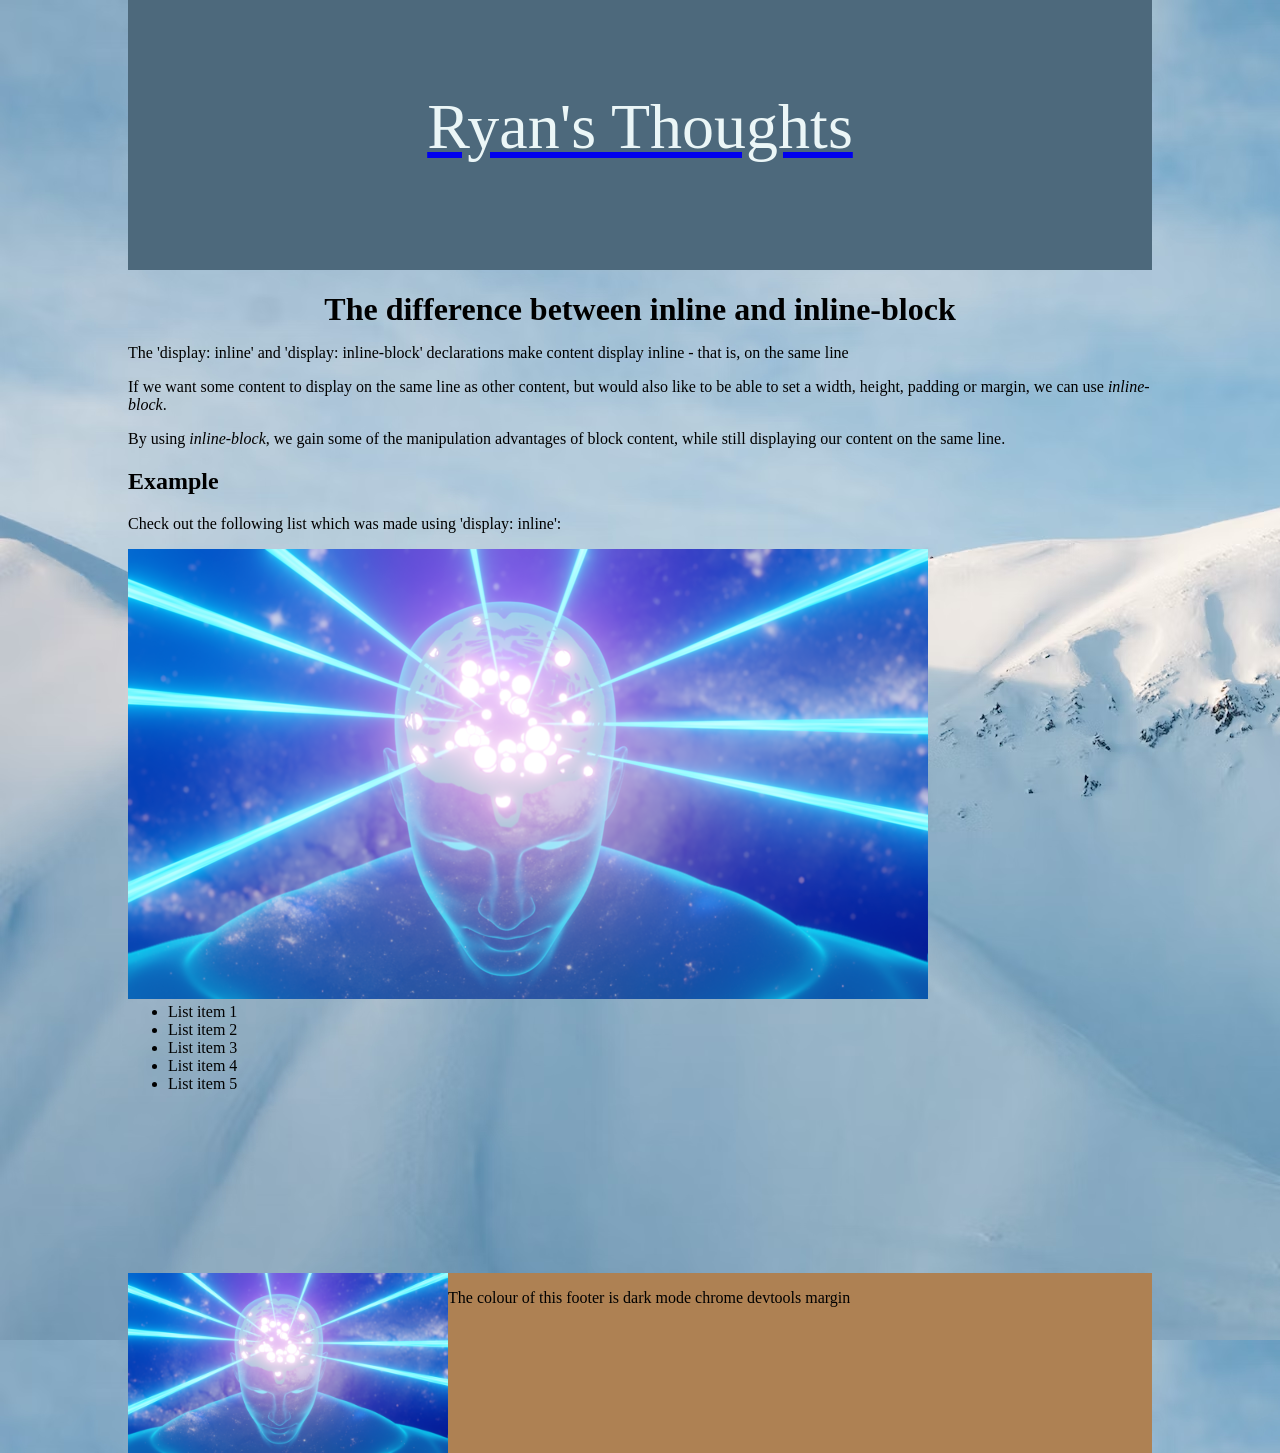
==== blog/html-css.html @ 7e8ed97a "technical blog post" ====
<!DOCTYPE html>
<html>
<head>
<title>inline and inline-block</title>
<meta charset="UTF-8">
<meta name="viewport" content="width=device-width, initial-scale=1">
<link href="../styles/main.css" rel="stylesheet" type="text/css">
<link rel="preconnect" href="https://fonts.googleapis.com">
<link rel="preconnect" href="https://fonts.gstatic.com" crossorigin>
<link href="https://fonts.googleapis.com/css2?family=Source+Sans+Pro&display=swap" rel="stylesheet">
</head>
<body>
<a class="index" href="../index.html"><header>Ryan's Thoughts</header></a>
<div class="blog-cont">
<h1 class="h1-blog">The difference between inline and inline-block</h1>
<p>The 'display: inline' and 'display: inline-block' declarations make content display inline - that is, on the same line</p>
<p>If we want some content to display on the same line as other content, but would also like to be able to set a width, height, padding or margin, we can use <em>inline-block</em>.</p>
<p>By using <em>inline-block</em>, we gain some of the manipulation advantages of block content, while still displaying our content on the same line.</p>
<h2 class="h2-blog">Example</h2>
<p>Check out the following list which was made using 'display: inline':</p>
<img id="code" src="../images/horizontal-list-example.png" alt="example code">
<ul class="list-horizontal">
  <li>List item 1</li>
  <li>List item 2</li>
  <li>List item 3</li>
  <li>List item 4</li>
  <li>List item 5</li>
</ul>
</div>
  <footer>
    <div class="grid-f">
        <img class="galaxy-brain" src="../images/galaxy-brain-plus.png" alt="a woman so smart that she exists beyond time with rings of laserbeams around her head">
          <p class="para-f">The colour of this footer is dark mode chrome devtools margin</p>
    </div>
  </main>
</body>
---- styles/main.css ----
body{
  margin: 0;
  background-image: url("../images/snowbg.avif");
  object-fit: cover;
  width: 80vw;
  margin: auto;
  object-fit: cover;
}
header{
  background-color: #4d697c;
  height: 20vh;
  text-align: center;
  padding-top: 10vh;
  font-size: 4em;
  color: RGB(235,246,247);
}
h1{
  padding: 0.67em 0 0 0;
  text-align: center;
}
h1, ul {
  margin-block: 0;
}
.list-welcome{
  padding: 1vh 5vw;
}
.nav-cont{
  background-color: rgb(235,246,247,.5);
}
.list-nav{
  list-style-type: none;
  height: 100%;
}
.grid {
  display: grid;
  width: 100%;
  grid-template-columns: 2fr 2fr;
  height: 70vh;
}

.grid-welcome{
  background-color: #D0BC68;
  color: darkslategrey;
}

.grid-f {
  display: grid;
  width: 100%;
  grid-template-columns: 1fr 3fr;
}
footer{
  background-color: rgb(174,129,83);
  position: relative;
  top: 20vh;
  vertical-align: bottom;
}
.galaxy-brain {
  width: 25vw;
}

@media (min-width: 1200px){
  img{
    content: url(../images/galaxy-brain.png); /*Need to replace alt text with Javascript*/
  }
}

@media (max-width: 768px){
  .list-welcome{
    padding: .75vh 4vw
  }
  body {
    width: 100%;
  }
}

@media (max-width: 320px){
  header{
    height: 15vh;
    padding-top: 7.5vh;
    font-size: 3em;
  }
  .grid {
    display: block;
    padding-top: 5vh;
  }
  .nav-cont{
    margin-top: 5vh;
  }
}
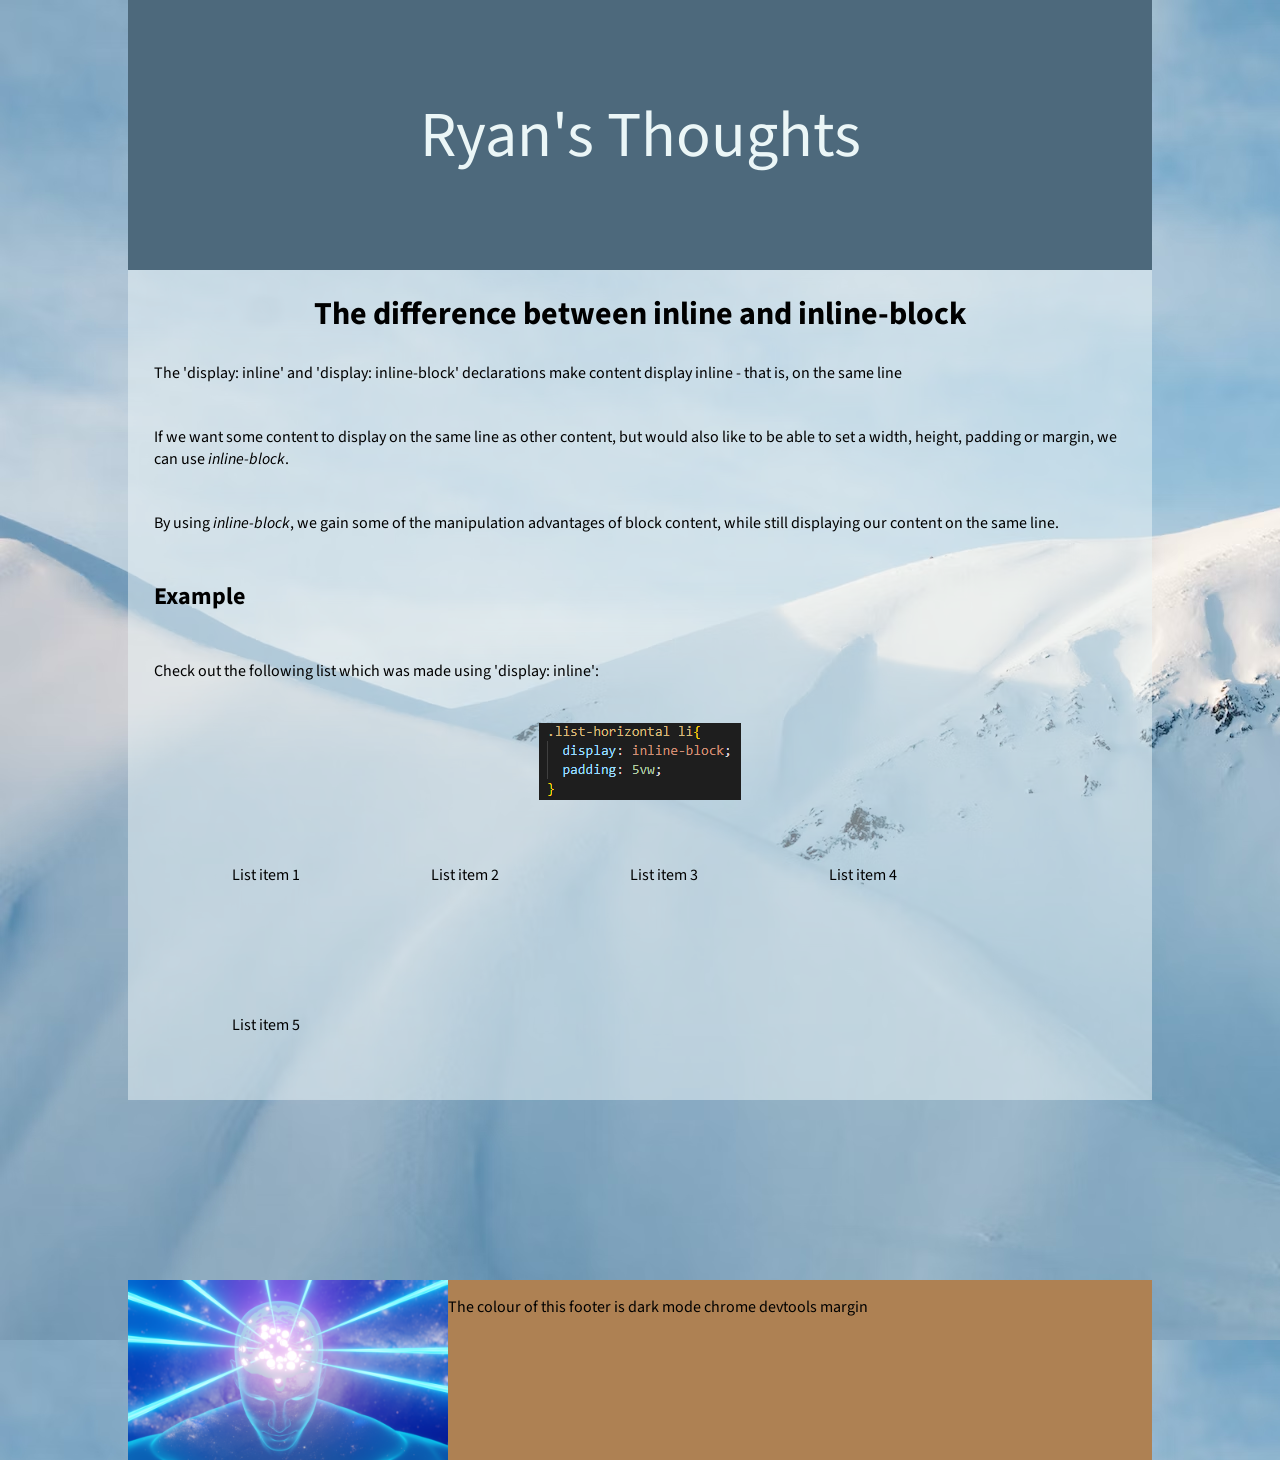
==== commit 71909f07: "add learning-plan and identity-values blog posts" ====
--- a/blog/html-css.html
+++ b/blog/html-css.html
@@ -28,7 +28,7 @@
 </ul>
 </div>
   <footer>
-    <div class="grid-f">
+    <div class="foot">
         <img class="galaxy-brain" src="../images/galaxy-brain-plus.png" alt="a woman so smart that she exists beyond time with rings of laserbeams around her head">
           <p class="para-f">The colour of this footer is dark mode chrome devtools margin</p>
     </div>
--- a/styles/main.css
+++ b/styles/main.css
@@ -5,6 +5,7 @@
   width: 80vw;
   margin: auto;
   object-fit: cover;
+  font-family: 'Source Sans Pro', sans-serif;
 }
 header{
   background-color: #4d697c;
@@ -14,17 +15,36 @@
   font-size: 4em;
   color: RGB(235,246,247);
 }
-h1{
-  padding: 0.67em 0 0 0;
+.h1-welcome{
   text-align: center;
 }
 h1, ul {
   margin-block: 0;
 }
+.h1-blog {
+  text-align: center;
+  padding-bottom: 1vh;
+}
+.blog-cont p, .blog-cont h2{
+  padding: 0 2vw 2vw 2vw;
+}
+.blog-cont h1{
+  text-align: center;
+}
+h1{
+  padding: 0.67em 0 0 0;
+}
 .list-welcome{
   padding: 1vh 5vw;
 }
+.list-horizontal li{
+  display: inline-block;
+  padding: 5vw;
+}
 .nav-cont{
+  background-color: rgb(235,246,247,.5);
+}
+.blog-cont{
   background-color: rgb(235,246,247,.5);
 }
 .list-nav{
@@ -43,7 +63,7 @@
   color: darkslategrey;
 }
 
-.grid-f {
+.foot {
   display: grid;
   width: 100%;
   grid-template-columns: 1fr 3fr;
@@ -57,9 +77,16 @@
 .galaxy-brain {
   width: 25vw;
 }
+#code {
+  margin: auto;
+  display: block;
+}
+.index{
+  text-decoration: none;
+}
 
 @media (min-width: 1200px){
-  img{
+  .galaxy-brain{
     content: url(../images/galaxy-brain.png); /*Need to replace alt text with Javascript*/
   }
 }
@@ -86,4 +113,4 @@
   .nav-cont{
     margin-top: 5vh;
   }
-}+}
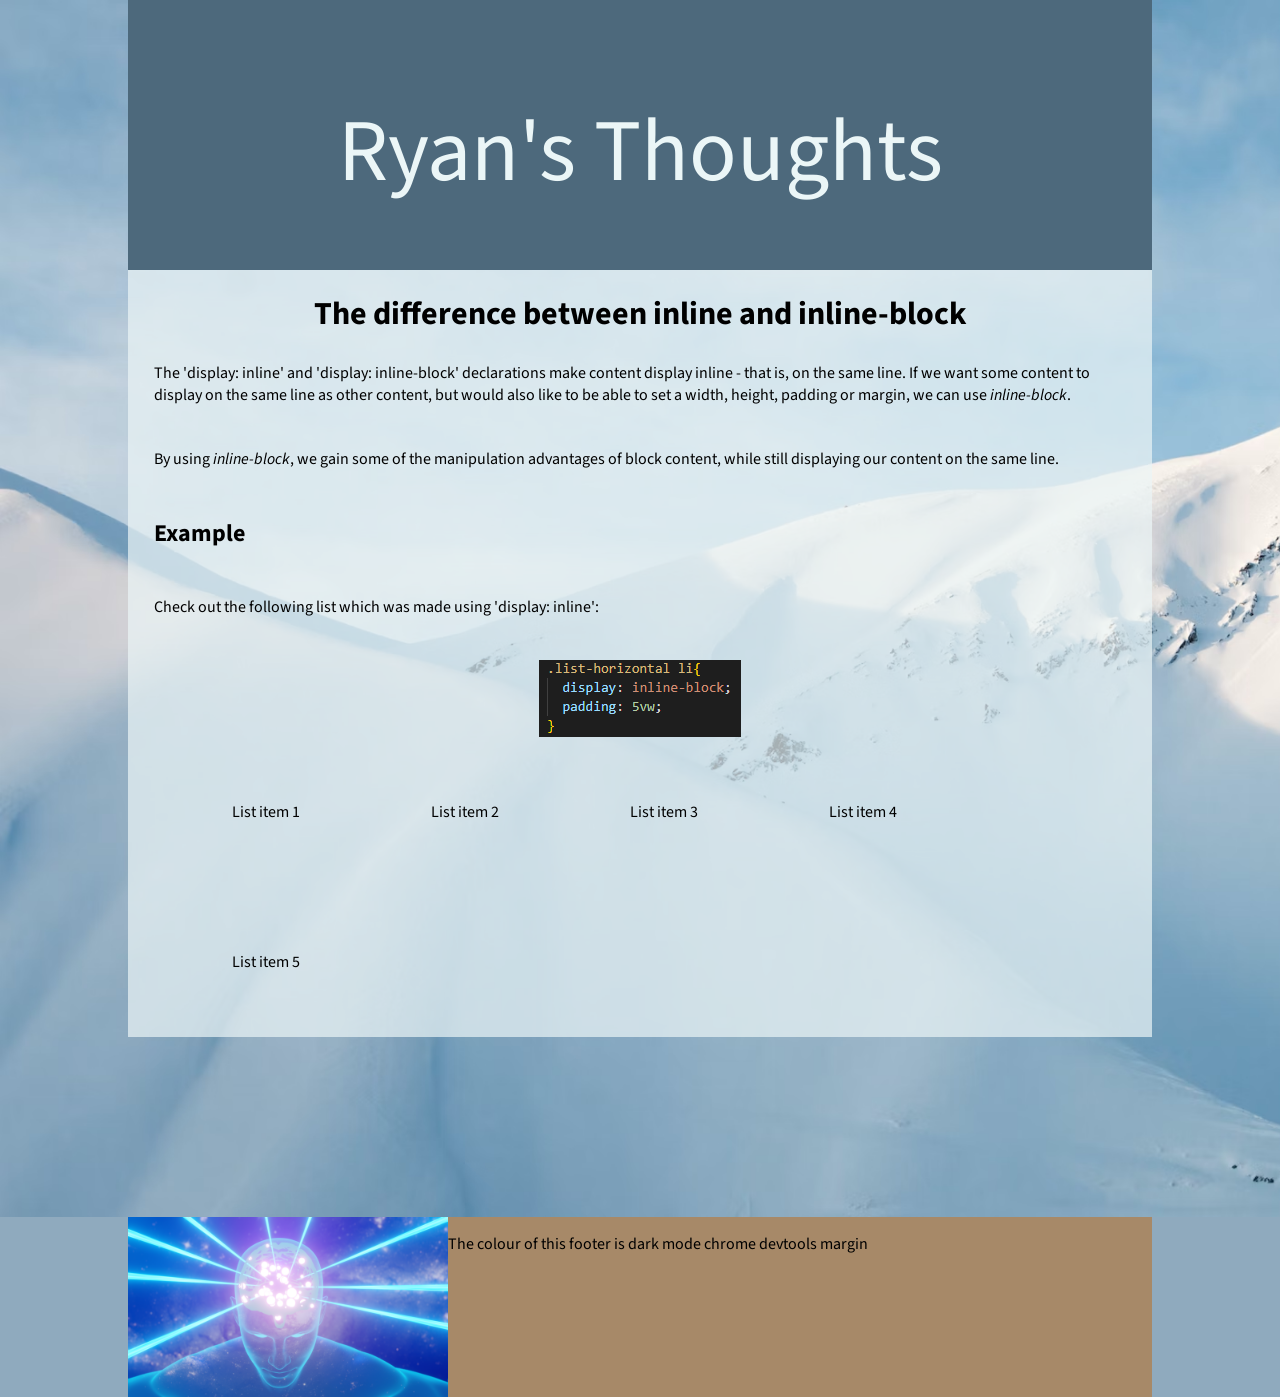
==== commit 5b416447: "tidy html-css paragraph" ====
--- a/blog/html-css.html
+++ b/blog/html-css.html
@@ -13,8 +13,7 @@
 <a class="index" href="../index.html"><header>Ryan's Thoughts</header></a>
 <div class="blog-cont">
 <h1 class="h1-blog">The difference between inline and inline-block</h1>
-<p>The 'display: inline' and 'display: inline-block' declarations make content display inline - that is, on the same line</p>
-<p>If we want some content to display on the same line as other content, but would also like to be able to set a width, height, padding or margin, we can use <em>inline-block</em>.</p>
+<p>The 'display: inline' and 'display: inline-block' declarations make content display inline - that is, on the same line. If we want some content to display on the same line as other content, but would also like to be able to set a width, height, padding or margin, we can use <em>inline-block</em>.</p>
 <p>By using <em>inline-block</em>, we gain some of the manipulation advantages of block content, while still displaying our content on the same line.</p>
 <h2 class="h2-blog">Example</h2>
 <p>Check out the following list which was made using 'display: inline':</p>
--- a/styles/main.css
+++ b/styles/main.css
@@ -1,19 +1,24 @@
+html{
+  background-image: url("../images/snowbg.avif");
+  background-repeat: no-repeat;
+  background-color:  rgb(143,170,190);
+  background-size: cover;
+}
 body{
   margin: 0;
-  background-image: url("../images/snowbg.avif");
-  object-fit: cover;
-  width: 80vw;
+  width: 100vw;
   margin: auto;
-  object-fit: cover;
   font-family: 'Source Sans Pro', sans-serif;
 }
 header{
-  background-color: #4d697c;
+  background-color: rgb(77, 105, 124);
   height: 20vh;
   text-align: center;
   padding-top: 10vh;
-  font-size: 4em;
+  font-size: 5.5em;
   color: RGB(235,246,247);
+  width: 80vw;
+  margin: auto;
 }
 .h1-welcome{
   text-align: center;
@@ -35,47 +40,76 @@
   padding: 0.67em 0 0 0;
 }
 .list-welcome{
-  padding: 1vh 5vw;
+  padding: 1vh 2vw;
 }
 .list-horizontal li{
   display: inline-block;
   padding: 5vw;
 }
 .nav-cont{
-  background-color: rgb(235,246,247,.5);
+  background-color: rgb(235,246,247,.7);
 }
 .blog-cont{
-  background-color: rgb(235,246,247,.5);
+  background-color: rgb(235,246,247,.7);
+  width: 80vw;
+  margin: auto;
 }
 .list-nav{
   list-style-type: none;
   height: 100%;
+  text-decoration: none !important;
+}
+.noDecoration, a:link, a:visited {
+  text-decoration: none;
+}
+.article-nav {
+  border-bottom: 1px solid black;
+  padding-bottom: 1.5vh;
+  font-weight: 600;
+}
+.article-nav li{
+  padding-bottom: 1.5vh;
+  padding-top: 1.5vh;
+}
+.view-more {
+  padding-bottom: 0vh;
+  border-bottom: 2px solid darkgray;
+  color: rgb(65, 65, 65);
+  font-weight: 800;
 }
 .grid {
   display: grid;
-  width: 100%;
+  width: 80vw;
   grid-template-columns: 2fr 2fr;
   height: 70vh;
+  margin: auto;
 }
 
 .grid-welcome{
-  background-color: #D0BC68;
+  background-color: rgb(208, 188, 104, .85);
   color: darkslategrey;
 }
-
+.welcome-padder{
+  padding-left: 10px;
+}
 .foot {
   display: grid;
   width: 100%;
   grid-template-columns: 1fr 3fr;
 }
 footer{
-  background-color: rgb(174,129,83);
+  background-color: rgb(174,129,83,.8);
   position: relative;
   top: 20vh;
   vertical-align: bottom;
+  width: 80vw;
+ margin: auto;
 }
 .galaxy-brain {
   width: 25vw;
+  display: block;
+  height: 100%;
+  object-fit: cover;
 }
 #code {
   margin: auto;
@@ -95,6 +129,9 @@
   .list-welcome{
     padding: .75vh 4vw
   }
+  header{
+    font-size: 4em;
+  }
   body {
     width: 100%;
   }
@@ -108,9 +145,13 @@
   }
   .grid {
     display: block;
-    padding-top: 5vh;
+  }
+  .grid-welcome{
+    margin-top: 5vh;
+    min-height: 50vh;
   }
   .nav-cont{
     margin-top: 5vh;
+    min-height: 30vh;
   }
 }
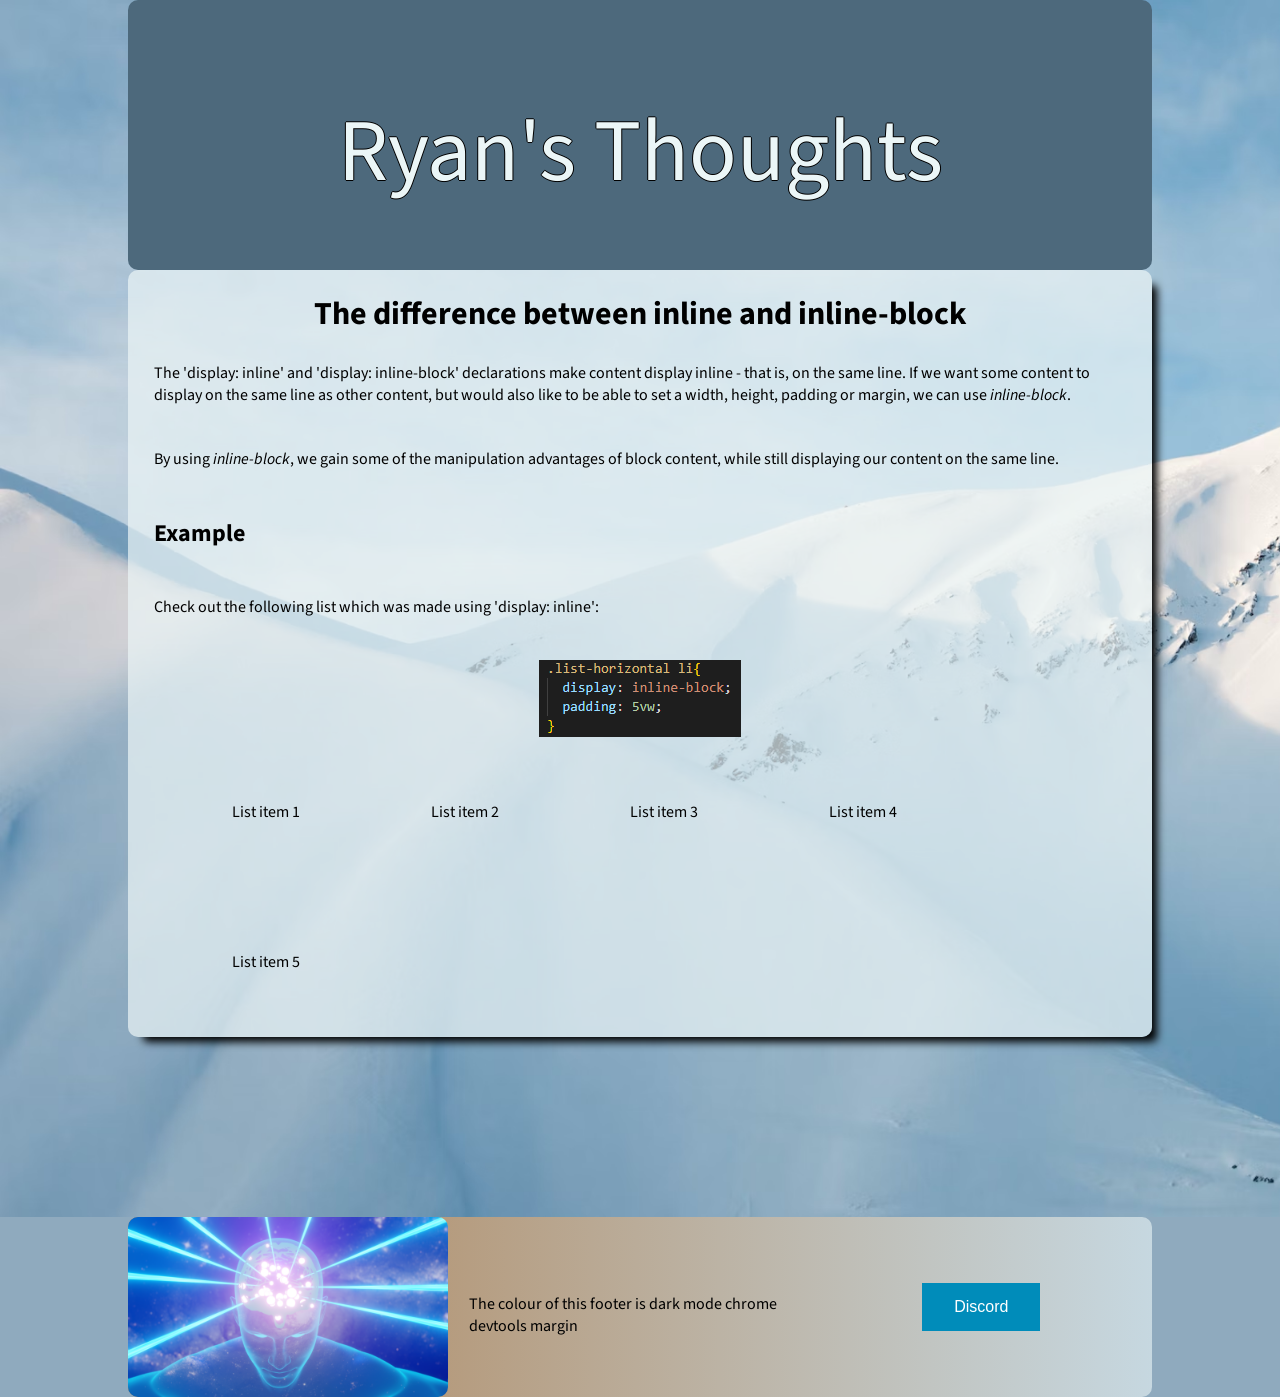
==== commit 49a78811: "footer grid rework" ====
--- a/blog/html-css.html
+++ b/blog/html-css.html
@@ -26,10 +26,18 @@
   <li>List item 5</li>
 </ul>
 </div>
-  <footer>
-    <div class="foot">
-        <img class="galaxy-brain" src="../images/galaxy-brain-plus.png" alt="a woman so smart that she exists beyond time with rings of laserbeams around her head">
-          <p class="para-f">The colour of this footer is dark mode chrome devtools margin</p>
+<footer>
+  <div class="foot">
+    <div class="foot-1">
+    <img class="galaxy-brain" src="images/galaxy-brain-plus.png" alt="a woman so smart that she exists beyond time with rings of laserbeams around her head">
+  </div>
+  <div class="foot-2">
+      <p class="para-f">The colour of this footer is dark mode chrome devtools margin</p>
     </div>
+    <div class="foot-3">
+      <button class="btn-dis tooltip">Discord<span class="tooltip-text">ryan-kendrick#8149</span></button>
+    </div>
+    </div>
+</footer>
   </main>
 </body>
--- a/styles/main.css
+++ b/styles/main.css
@@ -19,6 +19,8 @@
   color: RGB(235,246,247);
   width: 80vw;
   margin: auto;
+  border-radius: 10px;
+  text-shadow: -1px 0 black, 0 1px black, 1px 0 black, 0 -1px black;
 }
 .h1-welcome{
   text-align: center;
@@ -37,7 +39,7 @@
   text-align: center;
 }
 h1{
-  padding: 0.67em 0 0 0;
+  padding: 0.67em 0.33em 0 0.33em;
 }
 .list-welcome{
   padding: 1vh 2vw;
@@ -48,11 +50,15 @@
 }
 .nav-cont{
   background-color: rgb(235,246,247,.7);
+  border-radius: 25px;
+  box-shadow: 10px 10px 9px -5px;
 }
 .blog-cont{
   background-color: rgb(235,246,247,.7);
   width: 80vw;
   margin: auto;
+  border-radius: 10px;
+  box-shadow: 10px 10px 9px -5px;
 }
 .list-nav{
   list-style-type: none;
@@ -86,8 +92,11 @@
 }
 
 .grid-welcome{
+  background-image: linear-gradient(rgb(208, 188, 104, .85), rgb(143,170,190));
   background-color: rgb(208, 188, 104, .85);
   color: darkslategrey;
+  box-shadow: 0 4px 8px 0 rgba(0, 0, 0, 0.2), 0 6px 20px 0 rgba(0, 0, 0, 0.19);
+  border-radius: 10px;
 }
 .welcome-padder{
   padding-left: 10px;
@@ -95,21 +104,56 @@
 .foot {
   display: grid;
   width: 100%;
-  grid-template-columns: 1fr 3fr;
+  grid-template-columns: repeat(3, 1fr);
+  grid-auto-rows: 6.67vh;
+  grid-auto-columns: 26.67vw;
+}
+.foot-1 {
+  grid-column-start: 1;
+  grid-column-end: 2;
+  grid-row-start: 1;
+  grid-row-end: 4;
+}
+.foot-2 {
+grid-column-start: 2;
+grid-column-end: 3;
+grid-row-start: 2;
+grid-row-end: 4;
+overflow: auto;
+}
+.foot-3{
+grid-column-start: 3;
+grid-row-start: 2;
+grid-row-end: 3;
+display: flex;
+align-items: center;
+justify-content: center;
+}
+.btn-dis{
+  background-color: #008CBA;
+  border: none;
+  color: white;
+  padding: 15px 32px;
+  text-align: center;
+  text-decoration: none;
+  display: inline-block;
+  font-size: 16px;
 }
 footer{
-  background-color: rgb(174,129,83,.8);
+  background-image: linear-gradient(to right, rgba(174,129,83,1), rgba(235,246,247,0.60));
   position: relative;
   top: 20vh;
   vertical-align: bottom;
   width: 80vw;
  margin: auto;
+ border-radius: 10px;
 }
 .galaxy-brain {
   width: 25vw;
   display: block;
   height: 100%;
   object-fit: cover;
+  border-radius: 10px;
 }
 #code {
   margin: auto;
@@ -117,6 +161,28 @@
 }
 .index{
   text-decoration: none;
+}
+.tooltip {
+  position: relative;
+  display: inline-block;
+}
+
+.tooltip-text {
+  visibility: hidden;
+  width: 16vw;
+  background-color: #008CBA;
+  color: #fff;
+  text-align: center;
+  border-radius: 6px;
+  padding: 0.5vw 1vw;
+  position: absolute;
+  z-index: 1;
+  bottom: 115%;
+  left: 20%;
+  margin-left: -6.5vw;
+}
+.tooltip:hover .tooltip-text {
+  visibility: visible;
 }
 
 @media (min-width: 1200px){
@@ -126,6 +192,14 @@
 }
 
 @media (max-width: 768px){
+  .foot-2{
+    grid-row-start: 1;
+  }
+  .tooltip-text{
+    padding: 0.5vw 10vw 0.5vw 4vw;
+    left: 25%;
+    width: 20vw;
+  }
   .list-welcome{
     padding: .75vh 4vw
   }
@@ -138,6 +212,9 @@
 }
 
 @media (max-width: 320px){
+  .tooltip-text{
+    width: 30vw;
+  }
   header{
     height: 15vh;
     padding-top: 7.5vh;
@@ -155,3 +232,4 @@
     min-height: 30vh;
   }
 }
+
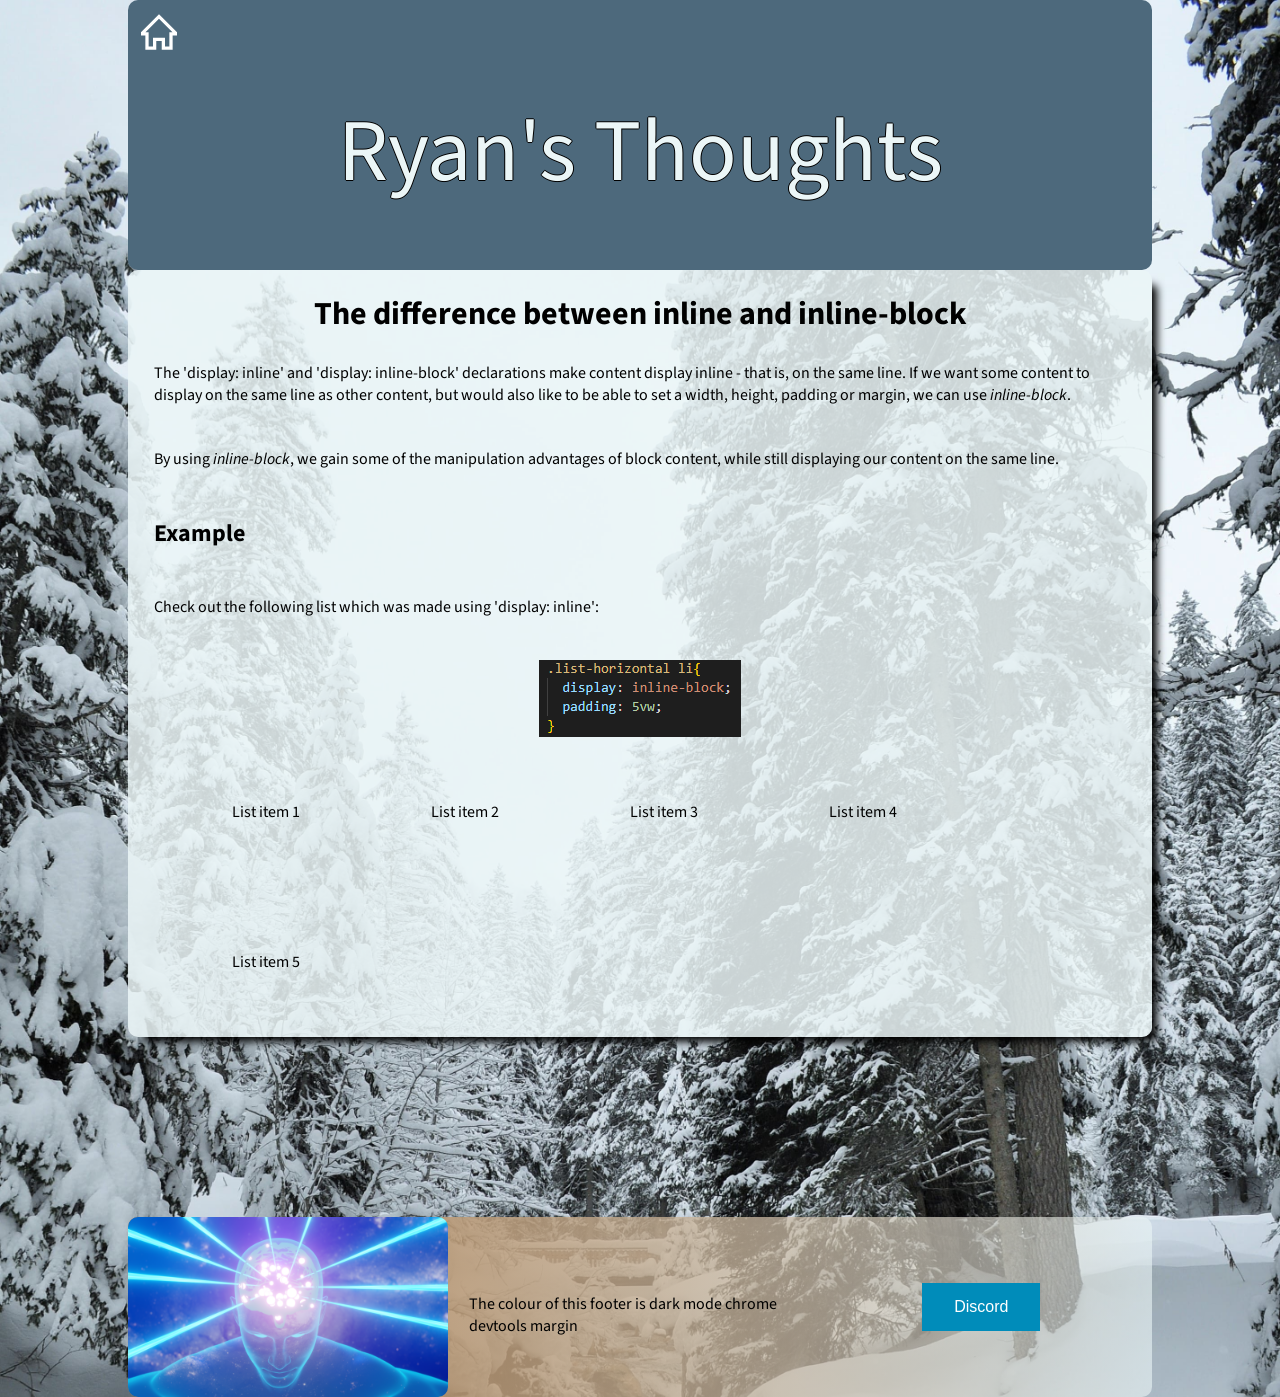
==== commit 9d7ee487: "home icon" ====
--- a/blog/html-css.html
+++ b/blog/html-css.html
@@ -10,7 +10,18 @@
 <link href="https://fonts.googleapis.com/css2?family=Source+Sans+Pro&display=swap" rel="stylesheet">
 </head>
 <body>
-<a class="index" href="../index.html"><header>Ryan's Thoughts</header></a>
+  <header>
+    <a class="index" href="../index.html"><svg fill="white" height="36px" width="36px" version="1.1" id="home-icon" xmlns="http://www.w3.org/2000/svg" xmlns:xlink="http://www.w3.org/1999/xlink" 
+    viewBox="0 0 512 512" xml:space="preserve" alt="home">
+  <g>
+   <g>
+     <path d="M256,2.938l-256,256v48.427h62.061v201.697h155.152V384.941h77.576v124.121h155.151V307.365H512v-48.427L256,2.938z
+        M403.394,260.82v201.697h-62.061V338.396H170.667v124.121h-62.061V260.82H63.943L256,68.762L448.057,260.82H403.394z"/>
+   </g>
+  </g>
+  </svg>
+  </a>
+  Ryan's Thoughts</header>
 <div class="blog-cont">
 <h1 class="h1-blog">The difference between inline and inline-block</h1>
 <p>The 'display: inline' and 'display: inline-block' declarations make content display inline - that is, on the same line. If we want some content to display on the same line as other content, but would also like to be able to set a width, height, padding or margin, we can use <em>inline-block</em>.</p>
@@ -29,7 +40,7 @@
 <footer>
   <div class="foot">
     <div class="foot-1">
-    <img class="galaxy-brain" src="images/galaxy-brain-plus.png" alt="a woman so smart that she exists beyond time with rings of laserbeams around her head">
+    <img class="galaxy-brain" src="../images/galaxy-brain-plus.png" alt="a woman so smart that she exists beyond time with rings of laserbeams around her head">
   </div>
   <div class="foot-2">
       <p class="para-f">The colour of this footer is dark mode chrome devtools margin</p>
--- a/styles/main.css
+++ b/styles/main.css
@@ -22,6 +22,11 @@
   border-radius: 10px;
   text-shadow: -1px 0 black, 0 1px black, 1px 0 black, 0 -1px black;
 }
+#home-icon{
+  position: absolute;
+  top: 1.5vh;
+  left: 11vw;
+}
 .h1-welcome{
   text-align: center;
 }
@@ -49,12 +54,12 @@
   padding: 5vw;
 }
 .nav-cont{
-  background-color: rgb(235,246,247,.7);
+  background-color: rgb(235,246,247,.85);
   border-radius: 25px;
   box-shadow: 10px 10px 9px -5px;
 }
 .blog-cont{
-  background-color: rgb(235,246,247,.7);
+  background-color: rgb(235,246,247,.85);
   width: 80vw;
   margin: auto;
   border-radius: 10px;
@@ -107,6 +112,7 @@
   grid-template-columns: repeat(3, 1fr);
   grid-auto-rows: 6.67vh;
   grid-auto-columns: 26.67vw;
+  margin-top: 20vh;
 }
 .foot-1 {
   grid-column-start: 1;
@@ -142,7 +148,6 @@
 footer{
   background-image: linear-gradient(to right, rgba(174,129,83,1), rgba(235,246,247,0.60));
   position: relative;
-  top: 20vh;
   vertical-align: bottom;
   width: 80vw;
  margin: auto;
@@ -184,6 +189,16 @@
 .tooltip:hover .tooltip-text {
   visibility: visible;
 }
+.tooltip-text::after {
+  content: "";
+  position: absolute;
+  top: 100%;
+  left: 50%;
+  margin-left: -5px;
+  border-width: 5px;
+  border-style: solid;
+  border-color: #008CBA transparent transparent transparent;
+}
 
 @media (min-width: 1200px){
   .galaxy-brain{
@@ -209,6 +224,18 @@
   body {
     width: 100%;
   }
+  .grid {
+    grid-template-columns: 1fr;
+  }
+  .grid-welcome{
+    margin-top: 2.5vh;
+  }
+  .nav-cont{
+    margin-top: 2.5vh;
+  }
+  .foot{
+    margin-top: 2.5vh;
+  }
 }
 
 @media (max-width: 320px){
@@ -219,17 +246,23 @@
     height: 15vh;
     padding-top: 7.5vh;
     font-size: 3em;
-  }
-  .grid {
-    display: block;
-  }
+    width: 90%;
+  }
+
   .grid-welcome{
     margin-top: 5vh;
     min-height: 50vh;
+    overflow: auto;
   }
   .nav-cont{
     margin-top: 5vh;
     min-height: 30vh;
   }
-}
-
+  .foot{
+    margin-top: 25vh;
+  }
+  .grid, footer{
+    width: 90%;
+  }
+}
+
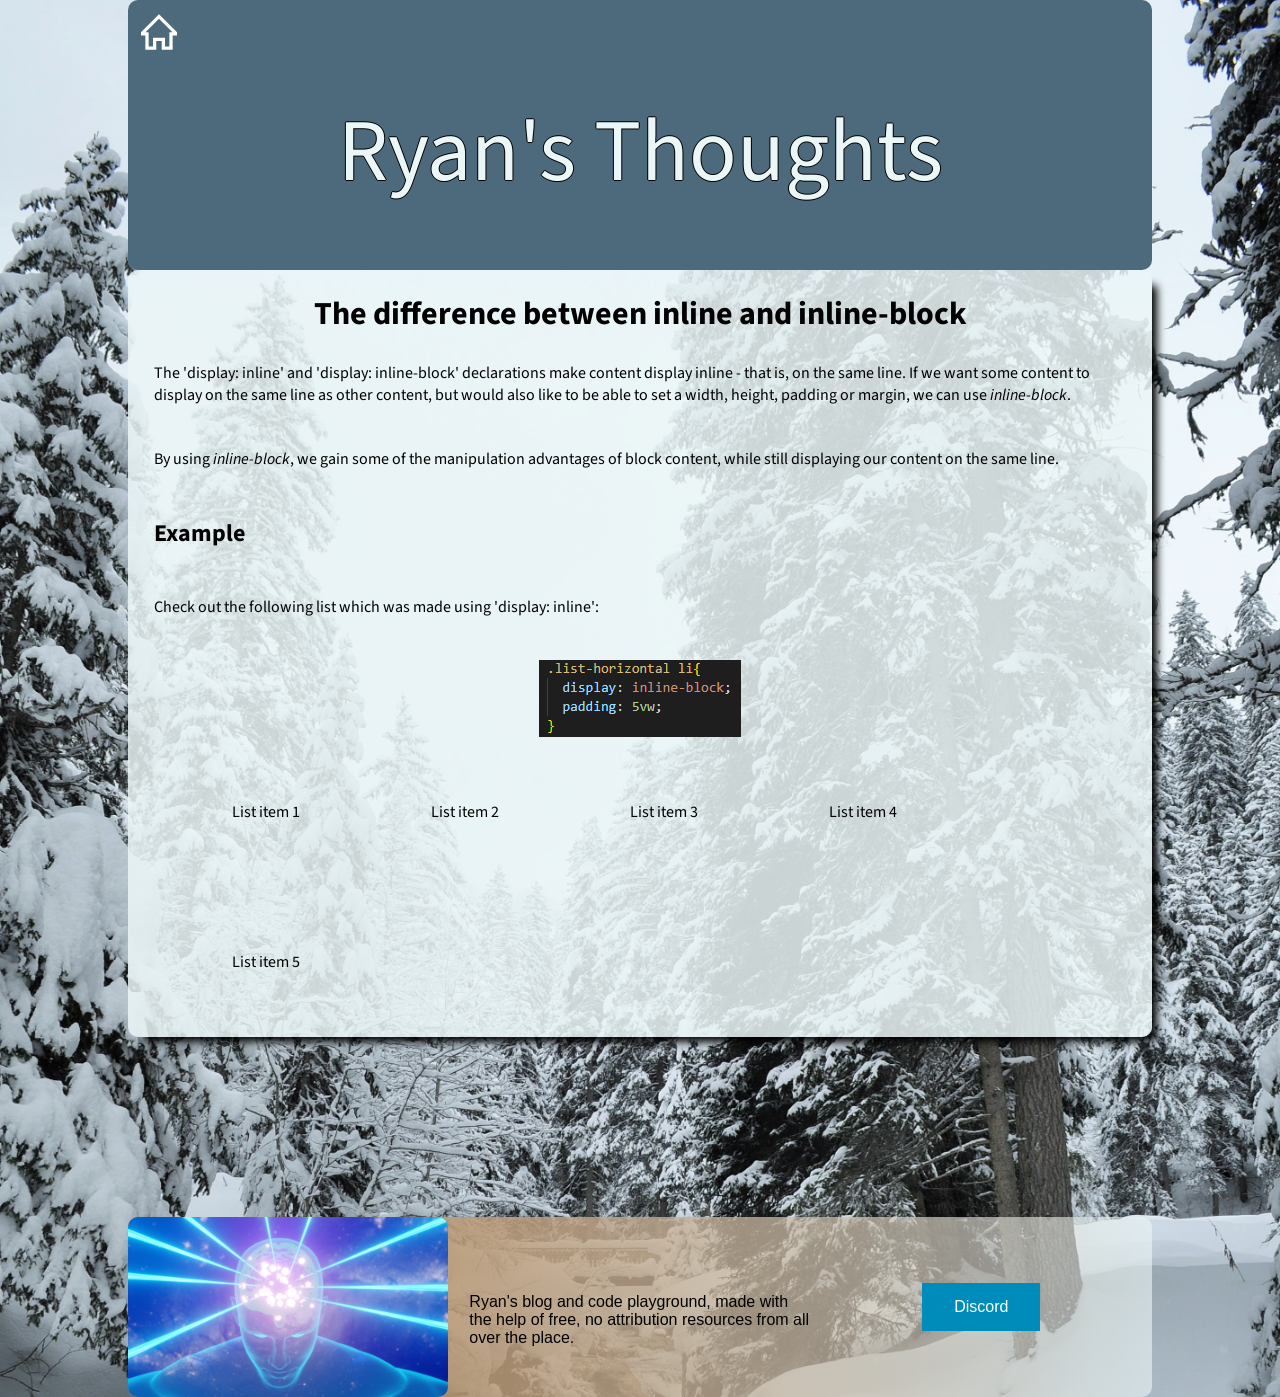
==== commit 57c7ffb3: "update footer content" ====
--- a/blog/html-css.html
+++ b/blog/html-css.html
@@ -43,7 +43,7 @@
     <img class="galaxy-brain" src="../images/galaxy-brain-plus.png" alt="a woman so smart that she exists beyond time with rings of laserbeams around her head">
   </div>
   <div class="foot-2">
-      <p class="para-f">The colour of this footer is dark mode chrome devtools margin</p>
+      <p class="para-f">Ryan's blog and code playground, made with the help of free, no attribution resources from all over the place.</p>
     </div>
     <div class="foot-3">
       <button class="btn-dis tooltip">Discord<span class="tooltip-text">ryan-kendrick#8149</span></button>
--- a/styles/main.css
+++ b/styles/main.css
@@ -152,6 +152,7 @@
   width: 80vw;
  margin: auto;
  border-radius: 10px;
+ font-family: 'Raleway', sans-serif;
 }
 .galaxy-brain {
   width: 25vw;
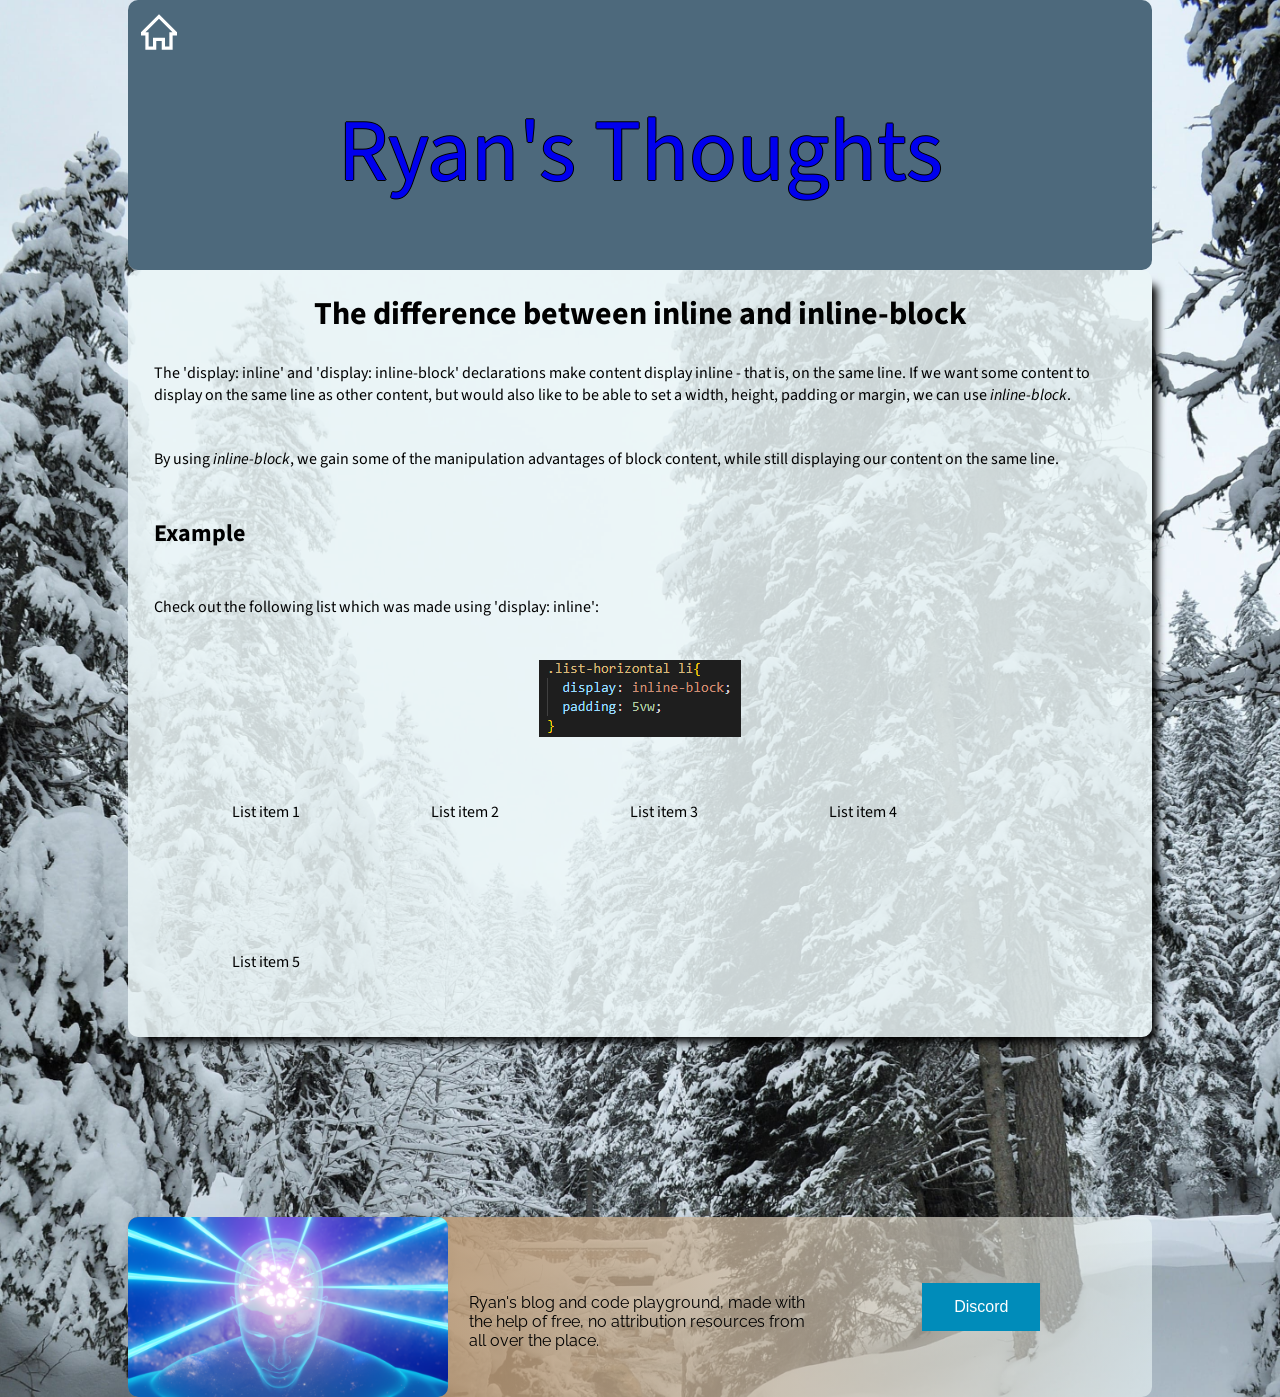
==== commit 7152c001: "emotional intelligence blog post" ====
--- a/blog/html-css.html
+++ b/blog/html-css.html
@@ -1,6 +1,6 @@
 <!DOCTYPE html>
 <html>
-<head>
+<head lang="en">
 <title>inline and inline-block</title>
 <meta charset="UTF-8">
 <meta name="viewport" content="width=device-width, initial-scale=1">
@@ -8,6 +8,7 @@
 <link rel="preconnect" href="https://fonts.googleapis.com">
 <link rel="preconnect" href="https://fonts.gstatic.com" crossorigin>
 <link href="https://fonts.googleapis.com/css2?family=Source+Sans+Pro&display=swap" rel="stylesheet">
+<link href="https://fonts.googleapis.com/css2?family=Raleway:wght@200;400&family=Source+Sans+Pro&display=swap" rel="stylesheet">
 </head>
 <body>
   <header>
@@ -20,8 +21,7 @@
    </g>
   </g>
   </svg>
-  </a>
-  Ryan's Thoughts</header>
+Ryan's Thoughts</header></a>
 <div class="blog-cont">
 <h1 class="h1-blog">The difference between inline and inline-block</h1>
 <p>The 'display: inline' and 'display: inline-block' declarations make content display inline - that is, on the same line. If we want some content to display on the same line as other content, but would also like to be able to set a width, height, padding or margin, we can use <em>inline-block</em>.</p>
--- a/styles/main.css
+++ b/styles/main.css
@@ -92,7 +92,7 @@
   display: grid;
   width: 80vw;
   grid-template-columns: 2fr 2fr;
-  height: 70vh;
+  min-height: 70vh;
   margin: auto;
 }
 
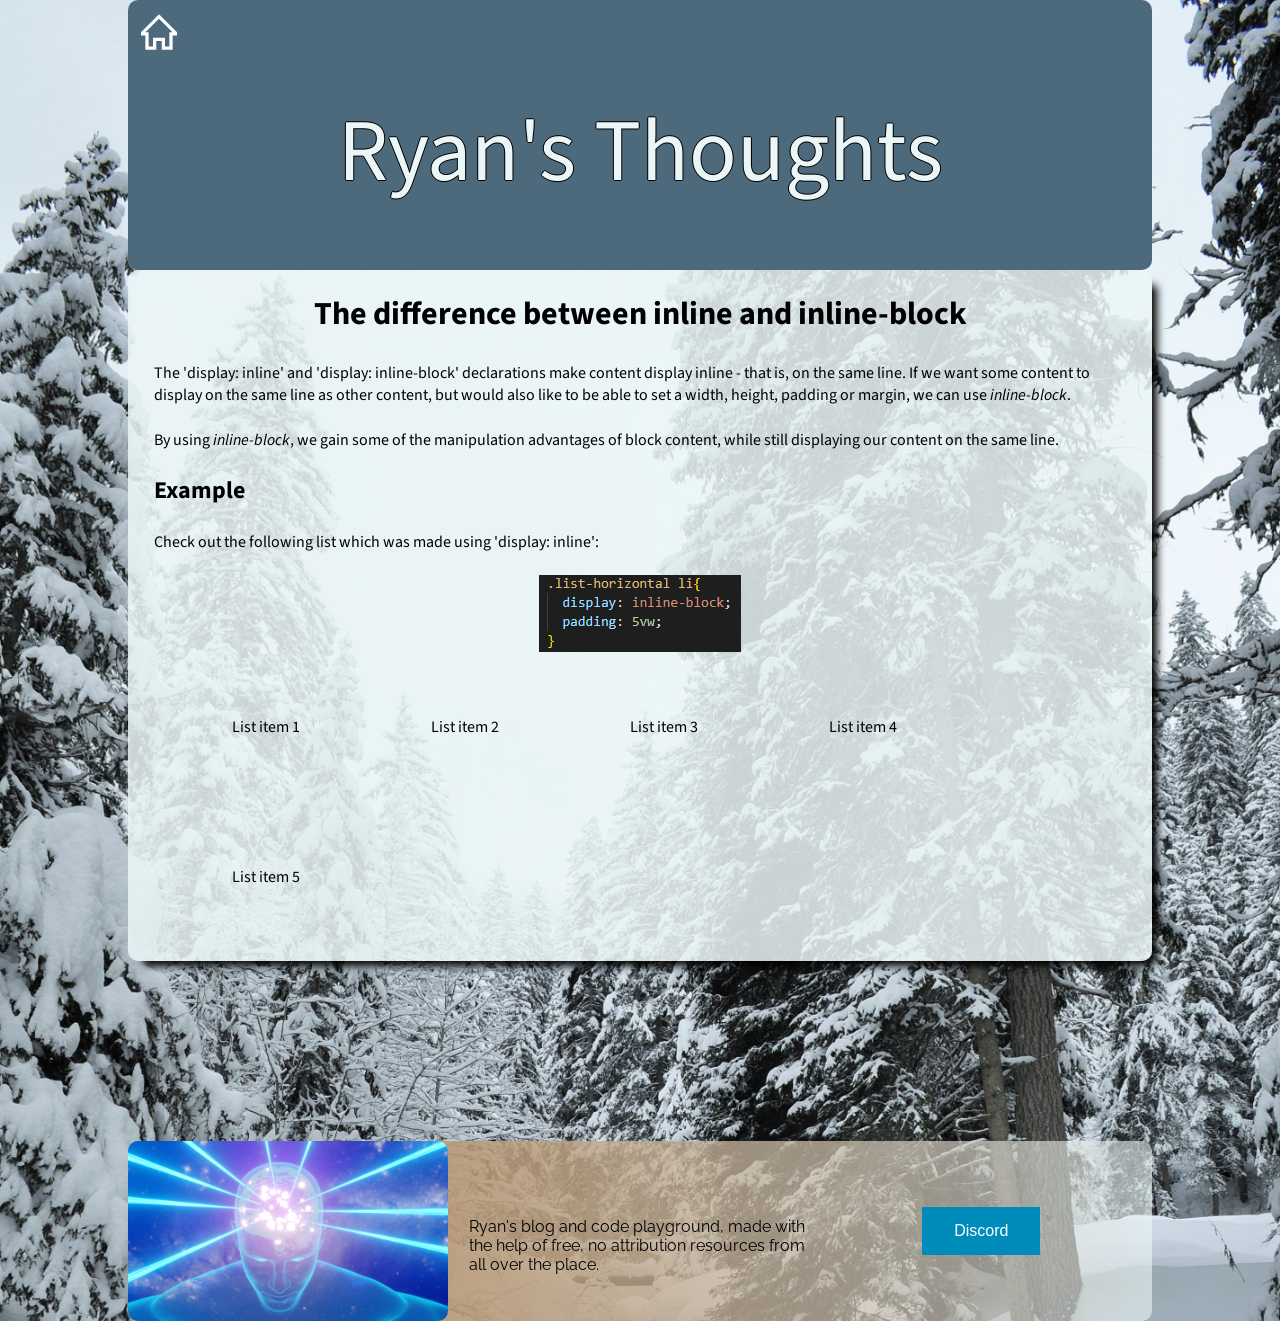
==== commit 042cdf8d: "javascript-dom blog post" ====
--- a/blog/html-css.html
+++ b/blog/html-css.html
@@ -28,7 +28,7 @@
 <p>By using <em>inline-block</em>, we gain some of the manipulation advantages of block content, while still displaying our content on the same line.</p>
 <h2 class="h2-blog">Example</h2>
 <p>Check out the following list which was made using 'display: inline':</p>
-<img id="code" src="../images/horizontal-list-example.png" alt="example code">
+<img class="code" src="../images/horizontal-list-example.png" alt="example code">
 <ul class="list-horizontal">
   <li>List item 1</li>
   <li>List item 2</li>
--- a/styles/main.css
+++ b/styles/main.css
@@ -38,13 +38,17 @@
   padding-bottom: 1vh;
 }
 .blog-cont p, .blog-cont h2{
-  padding: 0 2vw 2vw 2vw;
+  padding: 0 2vw 0.5vw 2vw;
 }
 .blog-cont h1{
   text-align: center;
 }
 h1{
   padding: 0.67em 0.33em 0 0.33em;
+}
+h2{
+  margin-block-start: 0;
+  margin-block-end: 0;
 }
 .list-welcome{
   padding: 1vh 2vw;
@@ -64,6 +68,8 @@
   margin: auto;
   border-radius: 10px;
   box-shadow: 10px 10px 9px -5px;
+  min-height: 60vh;
+  padding-bottom: 1vh;
 }
 .list-nav{
   list-style-type: none;
@@ -161,12 +167,13 @@
   object-fit: cover;
   border-radius: 10px;
 }
-#code {
+.code {
   margin: auto;
   display: block;
 }
 .index{
   text-decoration: none;
+  color: inherit;
 }
 .tooltip {
   position: relative;
